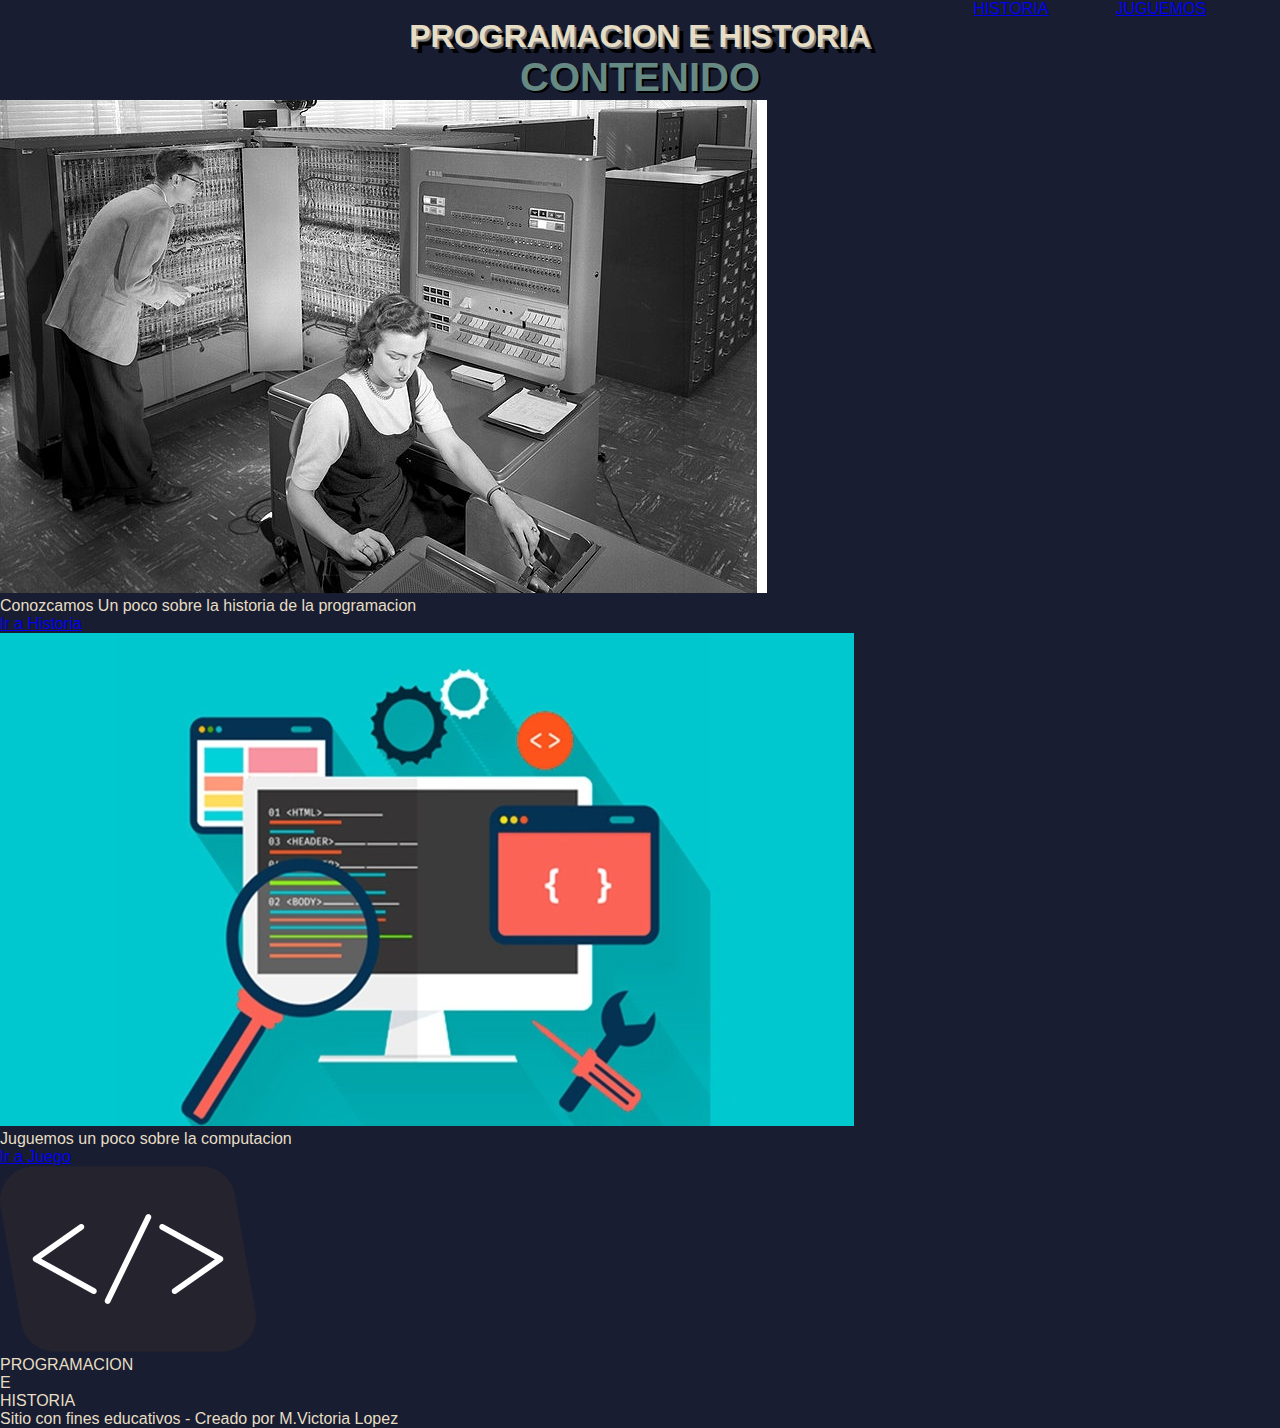
==== index.html @ 0f54d143 "Add index.html Add style.css" ====
<!DOCTYPE html>
<html lang="es">
<head>
    <meta charset="UTF-8">
    <meta name="viewport" content="width=device-width, initial-scale=1.0">
    <link rel="stylesheet" href="./style.css">
    <link rel="icon" href="./assets/images/logo.png" type="image/png">
    <title>Proyecto-Final</title>
</head>
<body>
    <header>
        <nav class="nav-bar">
            <a href='./'>

            </a>
            <ul class="nav-menu">
                <li class="menu-item">
                    <a class="item-link" href="./pages/history.html" title="Pulsar para aprender historia">HISTORIA</a>
                </li>
                <li class="menu-item">
                    <a class="item-link" href="./pages/game.html" title="Pulsar para comenzar a jugar">JUGUEMOS</a>
                </li>
            </ul>
        </nav>
        <div class="title-box">
            <h1>PROGRAMACION E HISTORIA</h1>
        </div>
    </header>
    <main>
        <h2>CONTENIDO</h2>
        <section class="idx-cards-box">
            <div class="idx-card-box">
                <img class="idx-card-img" src="./assets/images/computer_history.jpg" alt="Imagen sobre la historia de la computacion">
                <p class="idx-card-desc">Conozcamos Un poco sobre la historia de la programacion</p>
                <a class="idx-card-button" href="./pages/history.html" title="Pulsar para aprender historia">Ir a Historia</a>
            </div>
            <div class="idx-card-box">
                <img class="idx-card-img" src="./assets/images/computer_game.jpg" alt="Imagen sobre un juego de computadora">
                <p class="idx-card-desc">Juguemos un poco sobre la computacion</p>
                <a class="idx-card-button" href="./pages/game.html" title="Pulsar para comenzar a jugar">Ir a Juego</a>
            </div>
        </section>
    </main>
    <footer>
        <div class="footer-box">
            <img class="footer-logo" src="./assets/images/logo.png" alt="Imagen 'cmd line' logo"/>
            <p class="footer-text">PROGRAMACION<br>E<br>HISTORIA</p>
        </div>
        <p>Sitio con fines educativos - Creado por M.Victoria Lopez</p>
    </footer>
</body>
</html>
---- style.css ----
*{
    font-family: 'Montserrat', sans-serif;
    margin: auto 0px;
}

body{
    background-color:  #181D31;
    color: #E6DDC4;
}

/********************************** Header **********************************/

/********************************* Navegador ********************************/

/*********************************** Logo ***********************************/

/*********************************** Menu ***********************************/
.nav-bar{
    display: flex;
    justify-content: space-between;
    align-items: center;
    margin: 0px 40px;
}

.nav-menu{
    display: flex;
    justify-content: space-around;
    width: 300px;
}

.menu-item{
    list-style-type: none;
}

h1{
    text-shadow: 2px 2px gray, 6px 6px black;
    text-align: center;
}

/********************************** Main **********************************/

h2{
    text-shadow: 2px 2px black;
    font-size:40px ; 
    text-align: center;
    color: #678983;
}

/********************************* Index **********************************/

/******************************** History *********************************/

/********************************** Game **********************************/

/********************************* Footer *********************************/
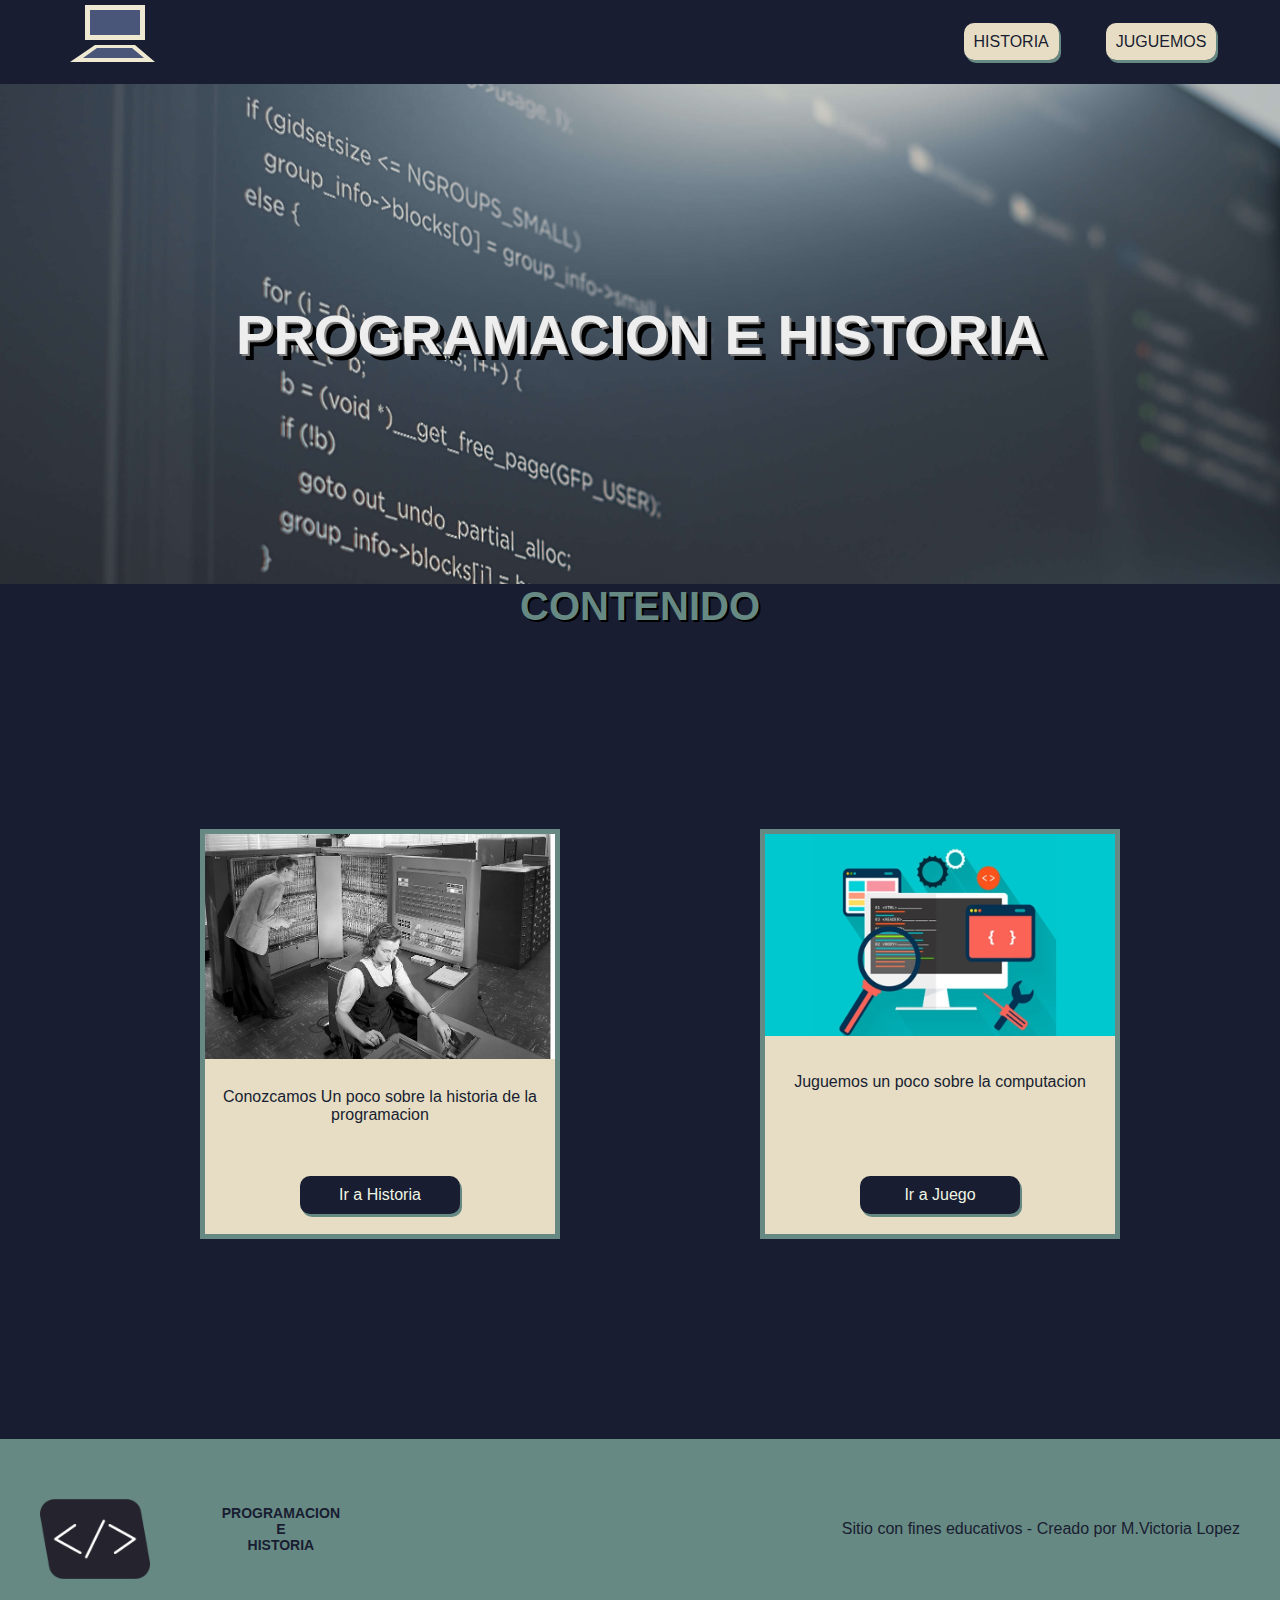
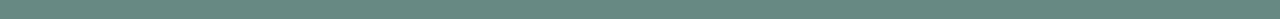
==== commit 69b4b713: "Fix index.html, game.html and history.html by adding SVG logo Fix style.css" ====
--- a/index.html
+++ b/index.html
@@ -11,7 +11,12 @@
     <header>
         <nav class="nav-bar">
             <a href='./'>
-
+                <svg style="width: 200; height: 80">
+                    <polyline id="svg-poly-1" points="45 5 ,105 5, 105 40, 45 40" fill="#F0E9D2"></polyline>
+                    <polyline id="svg-poly-2" points="50 10 ,100 10, 100 35, 50 35" fill="#495579"></polyline>
+                    <polyline id="svg-poly-3" points="55 45 ,95 45, 115 62, 30 62" fill="#F0E9D2"></polyline>
+                    <polyline id="svg-poly-4" points="57 48 ,92 48, 104 58, 43 58" fill="#495579"></polyline>
+                </svg>
             </a>
             <ul class="nav-menu">
                 <li class="menu-item">
--- a/style.css
+++ b/style.css
@@ -13,6 +13,30 @@
 /********************************* Navegador ********************************/
 
 /*********************************** Logo ***********************************/
+#svg-poly-1, #svg-poly-2, #svg-poly-3, #svg-poly-4{
+    animation-name: turn_on;
+    animation-timing-function: linear;
+    animation-duration: 3s;
+    animation-iteration-count: 1;
+}
+
+@keyframes turn_on{
+    0% {
+        opacity: 0;
+    }
+    25% {
+        opacity: 0.25;
+    }
+    50% {
+        opacity: 0.5;
+    }
+    75% {
+        opacity: 0.75;
+    }
+    100% {
+        opacity: 1;
+    }
+}
 
 /*********************************** Menu ***********************************/
 .nav-bar{
@@ -30,6 +54,36 @@
 
 .menu-item{
     list-style-type: none;
+}
+
+.menu-item:active{
+    transform: translate(3px, 2px);
+}
+
+.item-link, .hist-game-button{
+    box-shadow: 2px 3px #678983;
+    border-radius: 10px;
+    padding: 10px;
+    text-decoration: none;
+    background-color: #E6DDC4;
+    color:#181D31 ;
+    font-weight: 300;
+}
+
+.item-link:active{
+    box-shadow: 0px 0px;
+}
+
+.title-box{
+    background: url(./assets/images/screen_coding.jpg) 50% 0 fixed ;
+    background-size: cover;
+    min-height: 500px;
+    color: #eeeeee;
+    font-size: 28px;
+    display: flex;
+    justify-content: space-around;
+    align-items: center;
+    padding: 0px 100px;
 }
 
 h1{
@@ -48,9 +102,186 @@
 
 /********************************* Index **********************************/
 
+.idx-cards-box{
+    display: flex;
+    justify-content: space-evenly;
+    margin: 100px 0px;
+    padding: 100px 20px;
+    width: 100%;
+    gap: 20px;
+}
+
+.idx-card-box{
+    width: 350px;
+    height: 400px;
+    border: 5px solid #678983;
+    background-color: #E6DDC4;
+    display: flex;
+    flex-direction: column;
+    justify-content: space-between;
+    align-items: center;
+}
+
+.idx-card-img{
+    width: 100%;
+    margin: 0px;
+}
+
+.idx-card-desc{
+    width: 90%;
+    text-align: center;
+    height: 30px;
+    color:#181D31;
+}
+
+.idx-card-button{
+    padding: 10px ;
+    border-radius: 10px;
+    background-color: #181D31;
+    font-family: Arial, Helvetica, sans-serif;
+    box-shadow: 2px 3px #678983;
+    text-align: center;
+    text-decoration: none;
+    width: 40%;
+    margin-bottom: 20px;
+    color:#F0F5E4;
+}
+
 /******************************** History *********************************/
 
+.hist-cards{
+    display: flex;
+    flex-direction: column;
+    justify-content: center;
+    align-items: center;
+}
+
+.hist-card-box{
+    display: flex;
+    justify-content: space-around;
+    align-items: center;
+    padding:80px 50px;
+    gap: 20px;
+    background-color: linear-gradient(10% #E6DDC4,#181D31 100%);
+}
+
+.hist-card-desc{
+    width: 45%;
+}
+
+.hist-video{
+    display: flex;
+    flex-direction: column;
+    justify-content: center;
+    align-items: center;
+    padding: 100px 0px;
+}
+
+.hist-video-box{
+    padding: 5px;
+    background-color: black;
+    width: 70%;
+}
+
+.hist-video-bar{
+    background-color: #1d1d1d;
+    border-radius: 10px;
+    padding: 20px 5px;
+    display: flex;
+    justify-content: space-between;
+}
+
+.hist-video-buttons{
+    display: flex;
+    gap: 20px;
+}
+
+.hist-game-button:active{
+    box-shadow: 0px 0px darkgray;
+    transform: translate(3px, 2px);
+}
+
+#video{
+    width: 100%;
+}
+
+#play,#pause,#mute{
+    width: 80px;
+ }
+
+#video-duration{
+    padding-right: 10px;
+    font-family: Arial, Helvetica, sans-serif;
+    color: white;
+}
+
 /********************************** Game **********************************/
 
+.game-puzzle{
+    display: flex;
+    flex-direction: column;
+    align-items: center;
+    padding: 100px 0px;
+}
+
+.game-empty-boxes{
+    display: flex;
+    flex-direction: row;
+}
+
+.game-empty-box{
+    width: 275px;
+    height: 400px;
+    display: flex;
+    border: 2px solid black;
+    background-color: grey;
+    text-align: center;
+    justify-content: center;
+    align-items: center;
+}
+
+.game-img-boxes{
+    display: flex;
+    flex-direction: row;
+    gap: 10px;
+    margin: 40px;
+}
+
+#img-box-1,#img-box-2,#img-box-3{
+    width: 275px;
+    height: 400px;
+}
+
+.game-puzzle-button{
+    display: flex;
+    margin: auto;
+    padding: 10px 100px;
+}
+
 /********************************* Footer *********************************/
-
+footer{
+    background-color: #678983;
+    height: 100px;
+    display: flex;
+    justify-content: space-between;
+    align-items: center;
+    padding:  40px;
+    color: #181D31;
+}
+
+.footer-box{
+    display: flex;
+    justify-content: space-between;
+    width:300px;
+    height: 60px;
+}
+
+.footer-logo{
+    height: 80px;
+}
+
+.footer-text{
+    font-size: 14px;
+    font-weight: bold;
+    text-align: center;
+}
